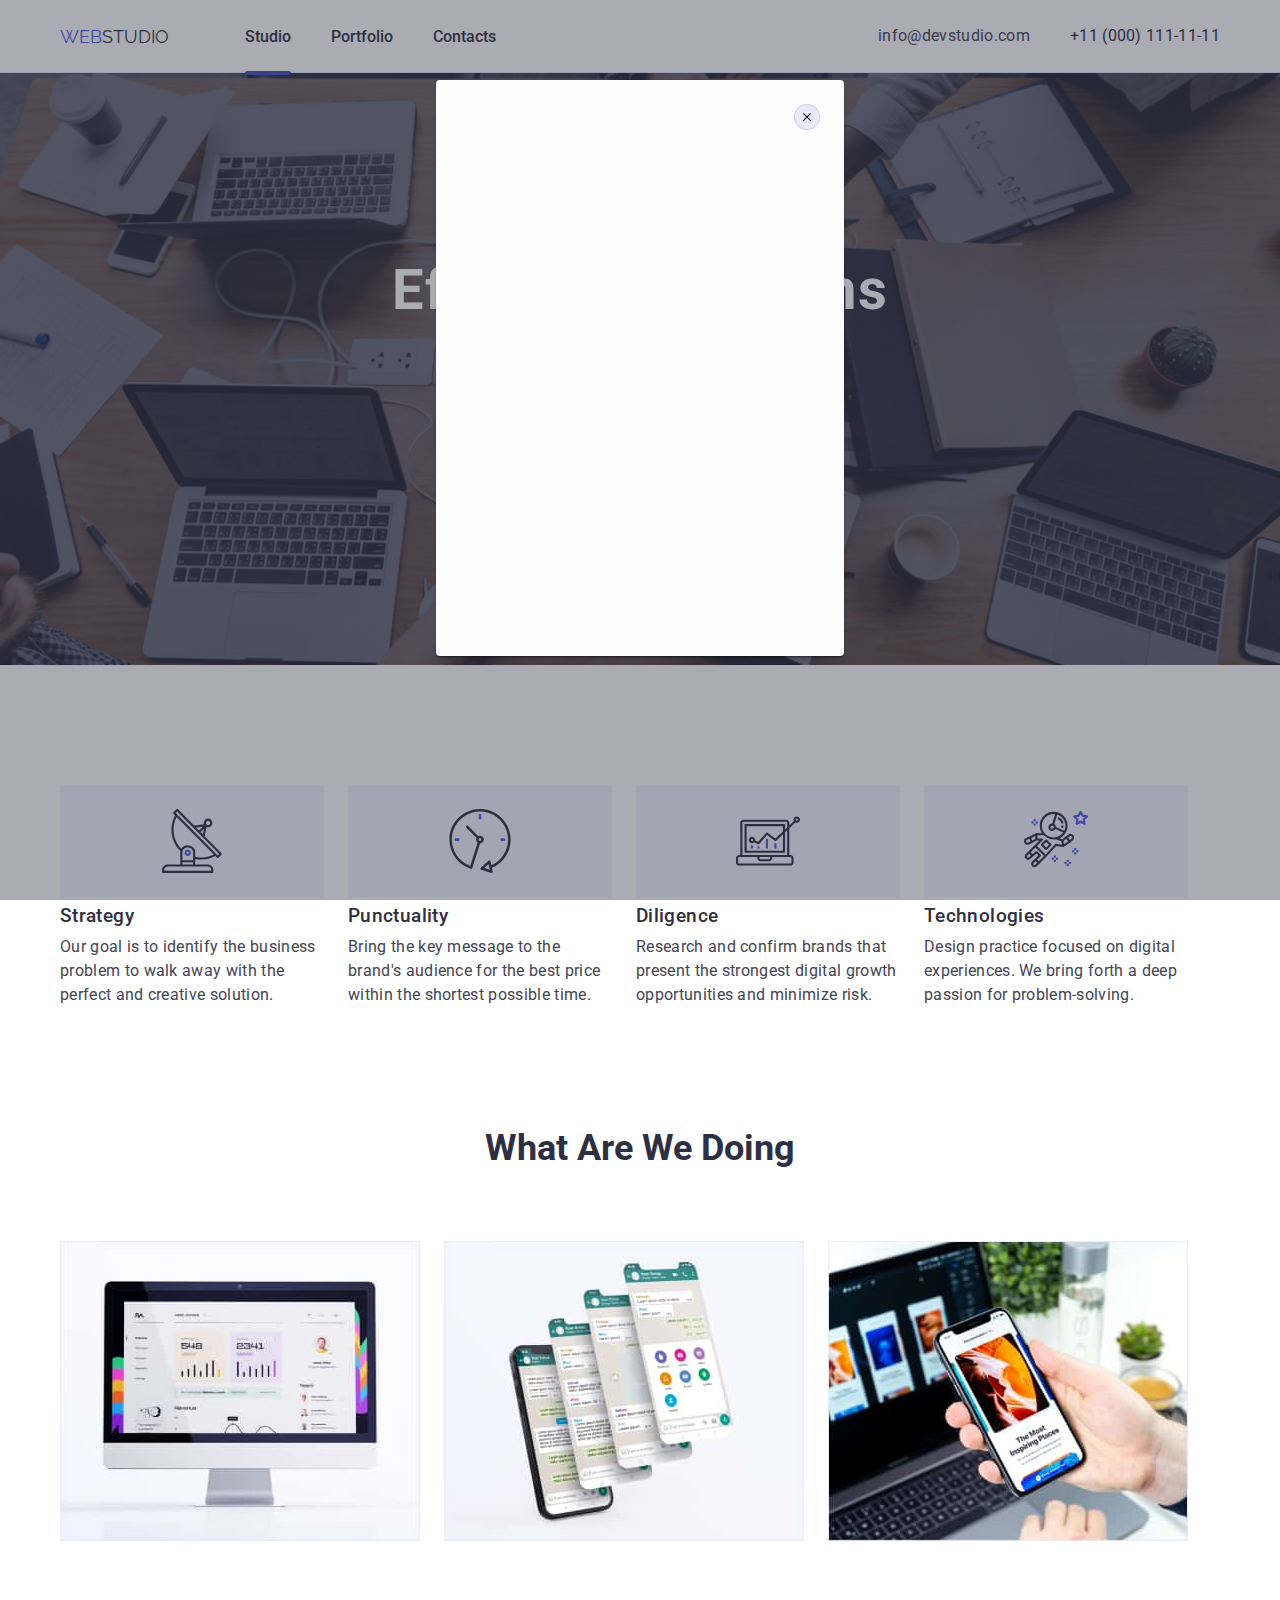
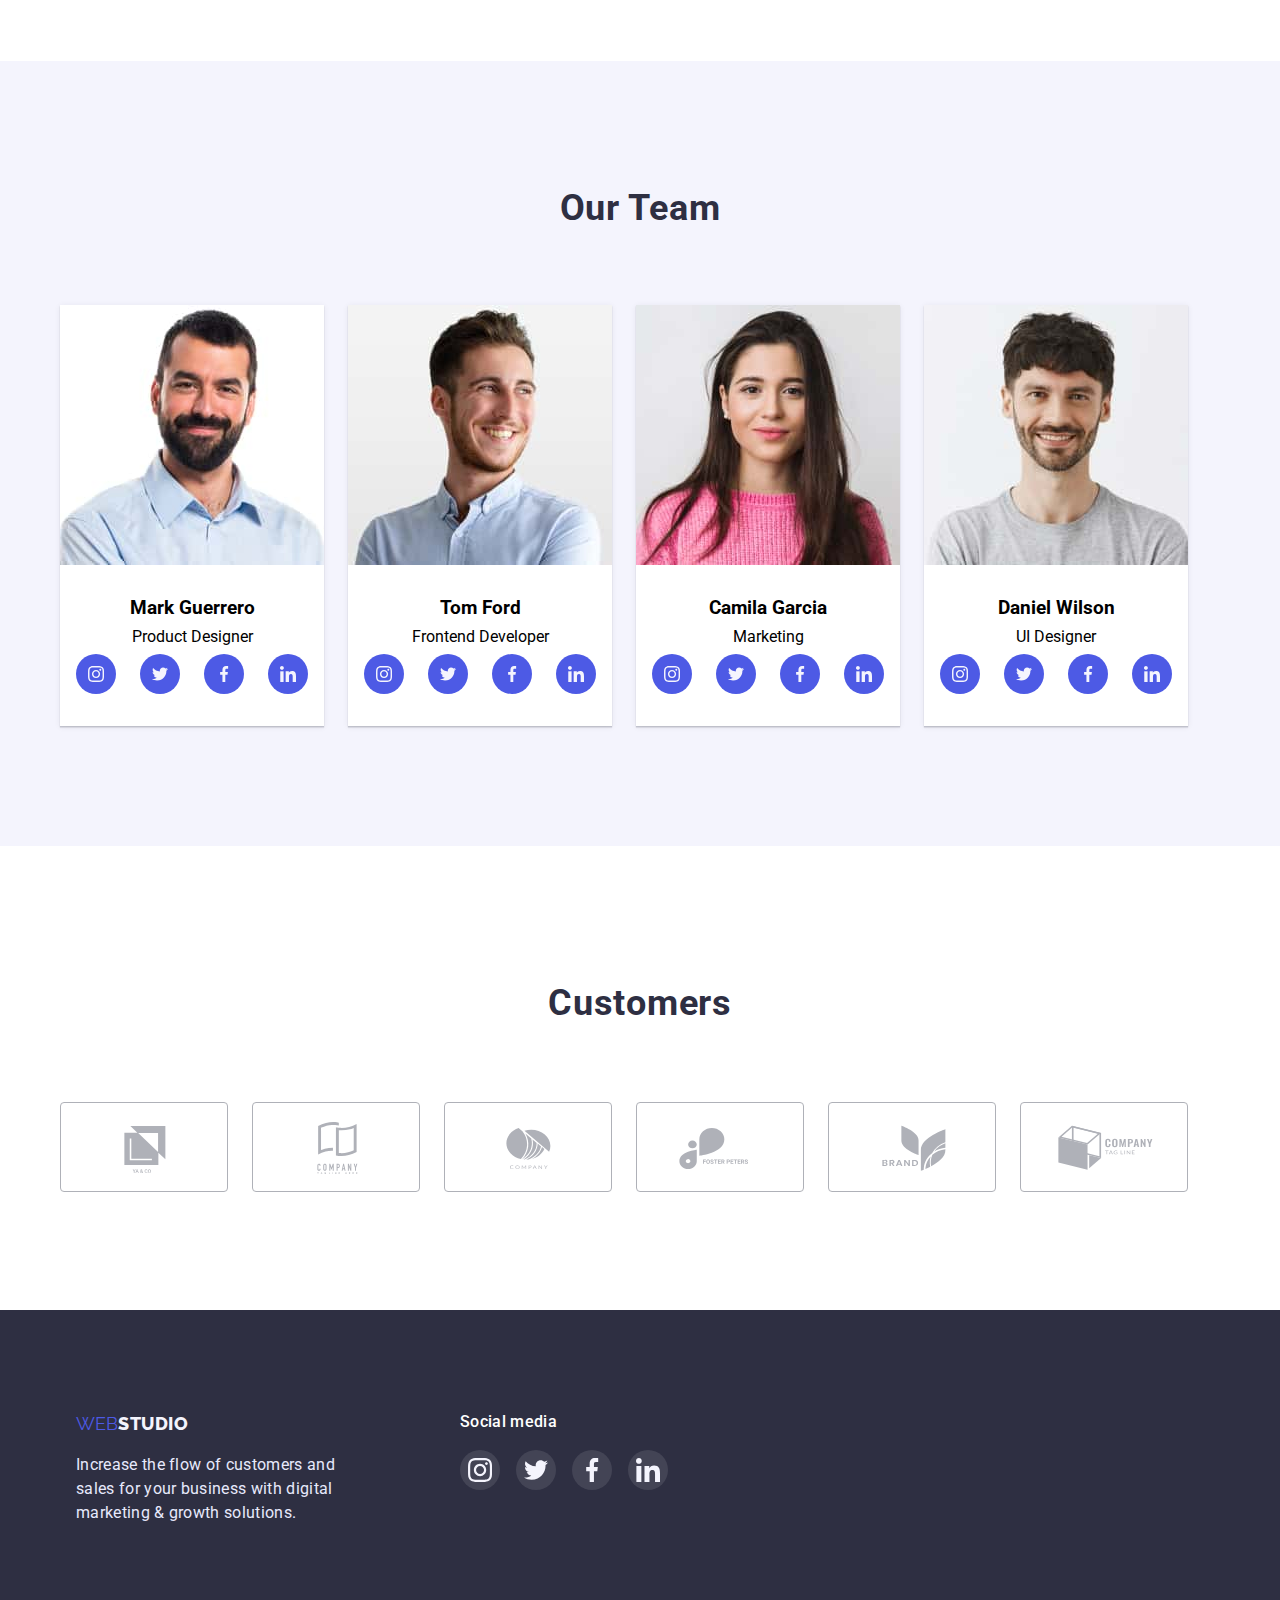
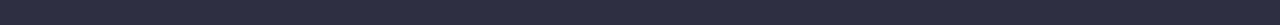
==== index.html @ d7eeb251 "save" ====
<!DOCTYPE html>
<html lang="en">
<head>
    <meta charset="UTF-8">
    <meta http-equiv="X-UA-Compatible" content="IE=edge">
    <meta name="viewport" content="width=device-width, initial-scale=1.0">
    <title>Main Page</title>
    <link rel="stylesheet" href="https://cdnjs.cloudflare.com/ajax/libs/modern-normalize/1.1.0/modern-normalize.min.css"
    integrity="sha512-wpPYUAdjBVSE4KJnH1VR1HeZfpl1ub8YT/NKx4PuQ5NmX2tKuGu6U/JRp5y+Y8XG2tV+wKQpNHVUX03MfMFn9Q=="
    crossorigin="anonymous" referrerpolicy="no-referrer" />
    <link rel="preconnect" href="https://fonts.googleapis.com">
    <link rel="preconnect" href="https://fonts.gstatic.com" crossorigin>
    <link href="https://fonts.googleapis.com/css2?family=Raleway:wght@800&display=swap" rel="stylesheet">
    <link rel="preconnect" href="https://fonts.googleapis.com">
    <link rel="preconnect" href="https://fonts.gstatic.com" crossorigin>
    <link href="https://fonts.googleapis.com/css2?family=Roboto:wght@400;500;700;900&display=swap" rel="stylesheet">
    <link rel="stylesheet" href="./css/styles.css" />
</head>
<body>    
    <header>
        <div class="container_header">
            <nav class="nav">
                <a href="./index.html" class="nav_webstudio"><span class="nav_web">WEB</span><span class="nav_studio">STUDIO</span></a>
                <ul class="menu_nav">
                    <li><a class="studio_nav current" href="./index.html">Studio</a></li>
                    <li><a class="portfolio_nav" href="./portfolio.html">Portfolio</a></li>
                    <li><a class="contacts_nav" href="#">Contacts</a></li>
                </ul>
            </nav>
            <address>
                <ul class="contact_date">
                    <li><a class="email" href="mailto:info@devstudio.com">info@devstudio.com</a></li>
                    <li><a class="tel" href="tel:+110001111111">+11 (000) 111-11-11</a></li>
                </ul>
            </address>
        </div>
    </header>
        <main>
            <section class="hero_image">
                <div class="conteiner_hero">
                    <h1 class="hero_h1">Effective Solutions for Your Busine</h1>
                    <button type="button" class="order">Order Service</button>
                </div>
            </section>
            <section class="section1">
                <div class="conteiner_section1">
                    <ul class="section1_ul">
                        <li class="section_m">
                            <div class="section1_item_block">
                                <svg class="section1_svg_item" width='64' height="64">
                                    <use href="./images/icon-sec-1new.svg#icon-socialsantenna">
                                    </use>
                                </svg> 
                            </div>
                            <h3 class="section1_h3">Strategy</h3>
                            <p class="section_p">Our goal is to identify the business
                            problem to walk away with the perfect and creative solution.</p>
                        </li>
                        <li class="section_m">
                            <div class="section1_item_block">
                                <svg class="section1_svg_item" width='64' height="64">
                                    <use href="./images/icon-sec-1new.svg#icon-socialsclock">
                                    </use>
                                </svg>
                            </div>
                            <h3 class="section1_h3">Punctuality</h3>
                            <p class="section_p">Bring the key message to the brand's audience for the best price within the shortest possible time.</p>
                        </li>
                        <li class="section_m">
                            <div class="section1_item_block">
                                <svg class="section1_svg_item" width='64' height="64">
                                    <use href="./images/icon-sec-1new.svg#icon-socialsdiagram">
                                    </use>
                                </svg>
                            </div>
                            <h3  class="section1_h3">Diligence</h3>
                            <p  class="section_p">Research and confirm brands that present the strongest digital growth opportunities and minimize risk.</p>
                        </li>
                        <li class="section_m">
                            <div class="section1_item_block">
                                <div class="icon-section1">
                                    <a class="section1_item_link" href="#">
                                        <svg class="section1_svg_item" width='64' height="64">
                                            <use href="./images/icon-sec-1new.svg#icon-socialsastronaut">
                                            </use>
                                        </svg>
                                    </a>
                                </div>
                            </div>
                            <h3  class="section1_h3">Technologies</h3>
                            <p  class="section_p">Design practice focused on digital experiences. We bring forth a deep passion for problem-solving.</p>
                        </li>
                    </ul>
                </div>
            </section>
            <section class="section2">
                <div class="conteiner_section2">
                    <h2 class="what">What are we doing</h2>
                    <ul class="doing">
                        <li class="box_img">
                            <img src="./images/pc.jpg" alt="pc" width="360" height="300">
                        </li>
                        <li class="box_img">
                            <img src="./images/mobile.jpg" alt="mobile" width="360" height="300">
                        </li>
                        <li class="box_img">
                                <img src="./images/pc_mobile.jpg" alt="pc_mobile" width="360" height="300">
                        </li>
                    </ul>
                </div>
            </section>
            <section class="section3">
                <div class="conteiner_section3">
                    <h2 class="our">Our Team</h2>
                    <ul class="teame">
                        <li class="teame_card">
                            <img src="./images/card1.jpg" alt="card1" width="264" height="260">
                            <div class="teame_card_d">
                                <h3 class="h3_ourteam">Mark Guerrero</h3>
                                <p class="p_ourteam">Product Designer</p>
                                <div class="section3_item_block">
                                    <ul class="section3_item_block_ul">
                                        <li>
                                            <a class="section3_socials_link" href="#">
                                                <svg class="section3_svg_item" width="16" height="16">
                                                    <use href="./images/socials.svg#icon-socialsinstagram">
                                                    </use>
                                                </svg>
                                            </a>
                                        </li>
                                        <li>
                                            <a class="section3_socials_link" href="#">
                                                <svg class="section3_svg_item" width="16" height="16">
                                                    <use href="./images/socials.svg#icon-socialstwitter">
                                                    </use>
                                                </svg>
                                            </a>
                                        </li>
                                        <li>
                                            <a class="section3_socials_link" href="#">
                                                <svg class="section3_svg_item" width="16" height="16">
                                                    <use href="./images/socials.svg#icon-socialsfacebook">
                                                    </use>
                                                </svg>
                                            </a>
                                        </li>
                                        <li>
                                            <a class="section3_socials_link" href="#">
                                                <svg class="section3_svg_item" width="16" height="16">
                                                    <use href="./images/socials.svg#icon-socialslinkedin">
                                                    </use>
                                                </svg>
                                            </a>
                                        </li>
                                    </ul>
                                </div>
                            </div>
                        </li>
                        <li class="teame_card">
                            <img src="./images/card2.jpg" alt="card2" width="264" height="260">
                            <div class="teame_card_d">
                                <h3 class="h3_ourteam">Tom Ford</h3>
                                <p class="p_ourteam">Frontend Developer</p>
                                <div class="section3_item_block">
                                    <ul class="section3_item_block_ul">
                                        <li>
                                            <a class="section3_socials_link" href="#">
                                                <svg class="section3_svg_item" width="16" height="16">
                                                    <use href="./images/socials.svg#icon-socialsinstagram">
                                                    </use>
                                                </svg>
                                            </a>
                                        </li>
                                        <li>
                                            <a class="section3_socials_link" href="#">
                                                <svg class="section3_svg_item" width="16" height="16">
                                                    <use href="./images/socials.svg#icon-socialstwitter">
                                                    </use>
                                                </svg>
                                            </a>
                                        </li>
                                        <li>
                                            <a class="section3_socials_link" href="#">
                                                <svg class="section3_svg_item" width="16" height="16">
                                                    <use href="./images/socials.svg#icon-socialsfacebook">
                                                    </use>
                                                </svg>
                                            </a>
                                        </li>
                                        <li>
                                            <a class="section3_socials_link" href="#">
                                                <svg class="section3_svg_item" width="16" height="16">
                                                    <use href="./images/socials.svg#icon-socialslinkedin">
                                                    </use>
                                                </svg>
                                            </a>
                                        </li>
                                    </ul>
                                </div>
                            </div>
                        </li>
                        <li class="teame_card">
                            <img src="./images/card3.jpg" alt="card3" width="264" height="260">
                            <div class="teame_card_d">
                                <h3 class="h3_ourteam">Camila Garcia</h3>
                                <p  class="p_ourteam">Marketing</p>
                                <div class="section3_item_block">
                                    <ul class="section3_item_block_ul">
                                        <li>
                                            <a class="section3_socials_link" href="#">
                                                <svg class="section3_svg_item" width="16" height="16">
                                                    <use href="./images/socials.svg#icon-socialsinstagram">
                                                    </use>
                                                </svg>
                                            </a>
                                        </li>
                                        <li>
                                            <a class="section3_socials_link" href="#">
                                                <svg class="section3_svg_item" width="16" height="16">
                                                    <use href="./images/socials.svg#icon-socialstwitter">
                                                    </use>
                                                </svg>
                                            </a>
                                        </li>
                                        <li>
                                            <a class="section3_socials_link" href="#">
                                                <svg class="section3_svg_item" width="16" height="16">
                                                    <use href="./images/socials.svg#icon-socialsfacebook">
                                                    </use>
                                                </svg>
                                            </a>
                                        </li>
                                        <li>
                                            <a class="section3_socials_link" href="#">
                                                <svg class="section3_svg_item" width="16" height="16">
                                                    <use href="./images/socials.svg#icon-socialslinkedin">
                                                    </use>
                                                </svg>
                                            </a>
                                        </li>
                                    </ul>
                                </div>
                            </div>
                        </li>
                        <li class="teame_card">
                            <img src="./images/card4.jpg" alt="card4" width="264" height="260">
                            <div class="teame_card_d">
                                <h3 class="h3_ourteam">Daniel Wilson</h3>
                                <p  class="p_ourteam">UI Designer</p>
                                <div class="section3_item_block">
                                    <ul class="section3_item_block_ul">
                                        <li>
                                            <a class="section3_socials_link" href="#">
                                                <svg class="section3_svg_item" width="16" height="16">
                                                    <use href="./images/socials.svg#icon-socialsinstagram">
                                                    </use>
                                                </svg>
                                            </a>
                                        </li>
                                        <li>
                                            <a class="section3_socials_link" href="#">
                                                <svg class="section3_svg_item" width="16" height="16">
                                                    <use href="./images/socials.svg#icon-socialstwitter">
                                                    </use>
                                                </svg>
                                            </a>
                                        </li>
                                        <li>
                                            <a class="section3_socials_link" href="#">
                                                <svg class="section3_svg_item" width="16" height="16">
                                                    <use href="./images/socials.svg#icon-socialsfacebook">
                                                    </use>
                                                </svg>
                                            </a>
                                        </li>
                                        <li>
                                            <a class="section3_socials_link" href="#">
                                                <svg class="section3_svg_item" width="16" height="16">
                                                    <use href="./images/socials.svg#icon-socialslinkedin">
                                                    </use>
                                                </svg>
                                            </a>
                                        </li>
                                    </ul>
                                </div>
                            </div>
                        </li>
                    </ul>
                </div>
            </section>
            <section class="section4">
                <div class="conteiner_section4">
                    <h2 class="customers">Customers</h2>
                    <ul class="customers_logo">
                        <li class="border_customers_logo">
                            <a class="section4_socials_link" href="#">
                                <svg class="section4_svg_item" width="104" height="56">
                                    <use href="./images/logo.svg#icon-socialslogo1">
                                    </use>
                                </svg>
                            </a>
                        </li>
                        <li class="border_customers_logo">
                            <a class="section4_socials_link" href="#">
                                <svg class="section4_svg_item" width="104" height="56">
                                    <use href="./images/logo.svg#icon-socialslogo2">
                                    </use>
                                </svg>
                            </a>
                        </li>
                        <li class="border_customers_logo">
                            <a class="section4_socials_link" href="#">
                                <svg class="section4_svg_item" width="104" height="56">
                                    <use href="./images/logo.svg#icon-socialslogo3">
                                    </use>
                                </svg>
                            </a>
                        </li>
                        <li class="border_customers_logo">
                            <a class="section4_socials_link" href="#">
                                <svg class="section4_svg_item" width="104" height="56">
                                    <use href="./images/logo.svg#icon-socialslogo4">
                                    </use>
                                </svg>
                            </a>
                        </li>
                        <li class="border_customers_logo">
                            <a class="section4_socials_link" href="#">
                                <svg class="section4_svg_item" width="104" height="56">
                                    <use href="./images/logo.svg#icon-socialslogo5">
                                    </use>
                                </svg>
                            </a>
                        </li>
                        <li class="border_customers_logo">
                            <a class="section4_socials_link" href="#">
                                <svg class="section4_svg_item" width="104" height="56">
                                    <use href="./images/logo.svg#icon-socialslogo6">
                                    </use>
                                </svg>
                            </a>
                        </li>
                    </ul>
                </div>
            </section>
        </main>
    <footer class="footer">
        <div class="container_footer">
            <ul class="footer_websudio">
                <li class="foot_li">
                <a class="footer_webstudio" href="./index.html"><span class="web">WEB</span><span class="studio_foot">STUDIO</span></a>
                <p class="foot_d">Increase the flow of customers and sales for your business with digital marketing & growth solutions.</p>
                </li>
            </ul>
            <div class="footer_item_block">
                <p class="footer_p_text">Social media</p>
                <ul class="footer_item_block_ul">
                    <li>
                        <a class="footer_socials_link" href="#">
                            <svg class="footer_svg_item" width="24" height="24">
                                <use href="./images/socials.svg#icon-socialsinstagram">
                                </use>
                            </svg>
                        </a>
                    </li>
                    <li>
                        <a class="footer_socials_link" href="#">
                            <svg class="footer_svg_item" width="24" height="24">
                                <use href="./images/socials.svg#icon-socialstwitter">
                                </use>
                            </svg>
                        </a>
                    </li>
                    <li>
                        <a class="footer_socials_link" href="#">
                            <svg class="footer_svg_item" width="24" height="24">
                                <use href="./images/socials.svg#icon-socialsfacebook">
                                </use>
                            </svg>
                        </a>
                    </li>
                    <li>
                        <a class="footer_socials_link" href="#">
                            <svg class="footer_svg_item" width="24" height="24">
                                <use href="./images/socials.svg#icon-socialslinkedin">
                                </use>
                            </svg>
                        </a>
                    </li>
                </ul>
            </div>
        </div>
    </footer>
    <div class="backdrop">
        <div class="modal_window">
            <button class="style_button" type="button" width="24" height="24">
                <svg class="modal_window_close" width="8" height="8">
                    <use href="./images/icon-close.svg#icon-closeclose-black-18dp">
                    </use>
                </svg>
            </button>
        </div>
    </div>

    <script src="./js/modal.js"></script>
</body>
</html>
---- css/styles.css ----
:root {
    --background-color:#2E2F42;
    --background-light-color: #F4F4FD;
    --hover-link: #4D5AE5;
    --button-color: #404BBF;
    --border-bottom: #E7E9FC;
    --p_text: #434455;
    --fff: #FFFFFF;
}
body {
    margin: auto;
    font-family: 'Roboto', 'sans-serif';
}
.studio_nav,
.portfolio_nav,
.contacts_nav,
.email,
.tel {
    text-decoration: none;
    color: var(--background-color);
}
.studio_nav:hover, 
.portfolio_nav:hover,
.contacts_nav:hover,
.email:hover,
.tel:hover
.studio_nav:focus,
.portfolio_nav:focus,
.contacts_nav:focus,
.email:focus,
.tel:focus {
    color: var(--hover-link);
}
.studio_nav,
.portfolio_nav,
.contacts_nav{
    position: relative;
}
.studio_nav.current::after,
.portfolio_nav.current::after,
.contacts_nav.current::after {
    width: 100%;
    height: 4px;
    background-color: var(--button-color);
    content: '';
    display: flex;
    border-radius: 2px;
    position: absolute;
    bottom: 0;
    top: 44px;
}
li {
    list-style-type: none;
}
ul {
    margin: 0px;
    padding: 0px;
}
.nav {
    align-items: center;
    display: flex;
}
.nav_webstudio{
    display: flex;
    text-decoration: none;
}
.nav_web {
    display: flex;
    font-family: 'Raleway';
    font-style: normal;
    font-size: 18px;
    color: var(--hover-link);
}
.nav_studio {
    display: flex;
    font-family: 'Raleway';
    font-style: normal;
    font-size: 18px;
    color: var(--background-color);
}
header {
    margin: auto;
    padding: 24px 0px 24px 0px;
    border-bottom: 1px solid var(--border-bottom);
    border-bottom: 1px solid #E7E9FC;
    box-shadow: 
    0px 2px 1px rgba(46, 47, 66, 0.08), 
    0px 1px 1px rgba(46, 47, 66, 0.16), 
    0px 1px 6px rgba(46, 47, 66, 0.08);
}
.container_header {
    display: flex;
    margin: auto;
    width: 1160px;
    padding: 0px 16px;
}
.menu_nav {
    display: flex;
    gap: 40px;
    font-weight: 500;
    font-size: 16px;
    margin-left: 76px;
    color: var(--background-color);
}
address {
    margin-left: auto;
}
.contact_date {
    display: flex;
}
.email {
    font-style: normal;
    font-weight: 400;
    font-size: 16px;
    line-height: 1.5;
    letter-spacing: 0.02em;
    color: var(--p_text);
}
.tel {
    font-style: normal;
    font-weight: 400;
    font-size: 16px;
    line-height: 1.5;
    letter-spacing: 0.02em;
    color: var(p_text);
    margin-left: 40px;
}
.hero_image {
    margin: auto;
    padding: 188px 0px;
    background-image: 
    linear-gradient(rgba(46, 47, 66, 0.7),
    rgba(46, 47, 66, 0.7)), 
    url('../images/people-office.jpg');
    background-position: center;
    background-repeat: no-repeat;
    background-size: 1440px;
}
.conteiner_hero {
    margin: auto;
    width: 496px;
    text-align: center;
}
.hero_h1 {
    text-decoration: none;
    margin: 0px;
    font-style: normal;
    font-size: 56px;
    line-height: 1.07;
    text-align: center;
    letter-spacing: 0.02em;
    color: var(--fff);
}
.order {
    margin-top: 48px;
    width: 169px;
    background: var(--hover-link);
    box-shadow: 0px 4px 4px rgba(0, 0, 0, 0.15);
    border-radius: 4px;
    border-color: var(--hover-link);
    color: var(--fff);
    font-size: 16px;
    font-family: 'Roboto';
    cursor: pointer;
}
.section1_h3 {
    margin: 0px;
    margin-top: 8px;
    font-style: normal;
    font-weight: 500;
    line-height: 1.2;
    letter-spacing: 0.02em;
    color: var(--background-color);
    flex: none;
    order: 0;
    flex-grow: 0;
}
.section_p {
    font-style: normal;
    font-weight: 400;
    font-size: 16px;
    line-height: 1.5;
    letter-spacing: 0.02em;
    color: var(--p_text);
    flex: none;
    order: 1;
    flex-grow: 0;
    margin-top: 8px;
    margin-bottom: 0px;
}
.margin_h3{
    margin: 0px;
    font-style: normal;
    font-weight: 500;
    font-size: 20px;
    line-height: 1.2;
    letter-spacing: 0.02em;
    color: var(--background-color);
    flex: none;
    order: 0;
    flex-grow: 0;
}
.margin_p {
    margin: 0px;
    margin-top: 8px;
    font-style: normal;
    font-weight: 400;
    font-size: 16px;
    line-height: 1.5;
    letter-spacing: 0.02em;
    color: var(--p_text);
    flex: none;
    order: 0;
}
.what {
    margin: 0px 0px;
    font-style: normal;
    font-weight: 700;
    font-size: 36px;
    text-align: center;
    text-transform: capitalize;
    color: var(--background-color);
}
.doing {
    margin-top: 72px;
    display: flex;
    gap: 24px;
}
.section1 {
    padding: 120px 0px 0px 0px;
}
.conteiner_section1 {
    margin: auto;
    width: 1160px;
    padding: 0px 16px;
}
.section2 {
    padding: 120px 0px 120px 0px;
}
.conteiner_section2 {
    margin: auto;
    width: 1160px;
    padding: 0px 16px;
}
.section3 {
    padding: 120px 0px 120px 0px;
    background: var(--background-light-color);
}
.conteiner_section3 {
    width: 1160px;
    padding: 0px 16px;
    margin: auto;
}
.section1_ul {
    display: flex;
    gap: 24px;
}
.section_m {
    width: 264px;
}
.our {
    margin: 0px;
    font-style: normal;
    font-weight: 700;
    font-size: 36px;
    line-height: 1.5;
    text-align: center;
    letter-spacing: 0.02em;
    text-transform: capitalize;
    color: var(--background-color);
}
.teame_card_d {
    padding: 32px 0px;
    margin: auto;
}
.h3_ourteam {
    margin: 0px;
}
.p_ourteam {
    margin: 0px;
    margin-top: 8px;
}
.teame {
    display: flex;
    gap: 24px;
    margin-top: 70px;
}
.teame_card {
    text-align: center;
    background-color: var(--fff);
    box-shadow: 
    0px 1px 6px rgba(46, 47, 66, 0.08), 
    0px 1px 1px rgba(46, 47, 66, 0.16), 
    0px 2px 1px rgba(46, 47, 66, 0.08);
}
.footer {
    padding: 100px 0px;
    background: var(--background-color);
}
.container_footer {
    width: 1160px;
    padding: 0px 16px;
    margin: auto;
}
.footer_webstudio {
    text-decoration: none;
}
.web {
    color: var(--hover-link);
    font-size: 18px;
    font-family: 'Raleway';
}
.studio_foot {
    font-family: 'Raleway';
    font-style: normal;
    font-weight: 800;
    font-size: 18px;
    line-height: 1.5;
    align-items: center;
    letter-spacing: 0.03em;
    text-transform: uppercase;
    color: var(--background-light-color);
}
.foot_li {
    width: 264px;
    margin: auto;
}
.foot_d {
    margin: 0px;
    margin-top: 16px;
    font-weight: 400;
    font-size: 16px;
    width: 264px;
    line-height: 1.5;
    letter-spacing: 0.02em;
    color: var(--border-bottom);
}
.section_filter {
    padding: 96px 0px 120px 0px;
}
.container_filter {
    width: 1160px;
    margin: 0 auto;
    padding: 0 16px;
    box-sizing: border-box;
    color: var(--hover-link);
}
.filter {
    margin: auto;
    display: flex;
    gap: 24px;
    justify-content: center;
}
button {
    font-weight: 500;
    border: 0;
    padding: 0%;
    font-size: 16px;
    line-height: 1.5;
    padding: 12px 24px;
    color: var(--hover-link);
    background: var(--background-light-color);
    border-radius: 4px;
    font-family: 'Roboto';
    cursor: pointer;
}
button:hover,
button:focus {
    background: var(--button-color);
    color: var(--fff);
    box-shadow: 
    0px 1px 6px rgba(46, 47, 66, 0.08), 
    0px 1px 1px rgba(46, 47, 66, 0.16), 
    0px 2px 1px rgba(46, 47, 66, 0.08);
}
.position {
    font-style: normal;
    font-weight: 500;
    cursor: pointer;
    font-family: 'Roboto';
}
img {
    display: block;
}
.all_img {
    width: 1128px;
    margin-top: 72px;
    display: flex;
    flex-wrap: wrap;
    gap: 48px 24px;
    justify-content: center;
}
.block_img:hover,
.block_img:focus {
    cursor: pointer;
    box-shadow: 
    0px 1px 6px rgba(46, 47, 66, 0.08), 
    0px 1px 1px rgba(46, 47, 66, 0.16), 
    0px 2px 1px rgba(46, 47, 66, 0.08);
}
.block_img_d {
    padding: 32px 16px;
    margin: auto;
    border-left: 1px solid var(--border-bottom);
    border-right: 1px solid var(--border-bottom);
    border-bottom: 1px solid var(--border-bottom);
}
.h1_delete {
    display: none;
}

/* Block 1 - icon */
.section1_item_block {
    width: 264px;
    height: 112px;
    background-color: var(--background-light-color);
    align-items: center;
    display: flex;
    justify-content: center;
}
/* Block 3 - icon OUR TEAM */
.section3_item_block {
    display: block;
    padding: 0px 16px;
}
.section3_item_block_ul {
    margin-top: 8px;
    display: flex;
    gap: 0px 24px;
}
.section3_socials_link {
    display: flex;
    align-items: center;
    justify-content: center;
    width: 40px;
    height: 40px;
    background-color: var(--hover-link);
    border-radius: 50%;
}
.section3_socials_link:hover,
.section3_socials_link:focus {
    background-color: var(--button-color);
}
.section3_svg_item {
    fill: var(--background-light-color)
}
.section3_svg_item:hover,
.section3_svg_item:focus {
    fill: var(--background-light-color);
}
/* Block 4 */
.section4 {
    padding: 130px 0px 120px 0px;
}
.conteiner_section4 {
    width: 1160px;
    margin: auto;
    padding: 0 16px;
}
.customers {
    margin: 0px;
    font-weight: 700;
    font-size: 36px;
    line-height: 1.5;
    text-align: center;
    letter-spacing: 0.02em;
    text-transform: capitalize;
    color: var(--background-color);
}
.customers_logo {
    margin-top: 72px;
    display: flex;
    gap: 24px;
}
.border_customers_logo {
    display: flex;
    width: 168px;
    height: 88px;
    box-sizing: border-box;
}
.section4_socials_link {
    margin: auto;
    width: 100%;
    height: 100%;
    border: 1px solid #AFB1B8;
    border-radius: 4px;
    fill: #AFB1B8;
    align-items: center;
    display: flex;
    justify-content: center;
}
.section4_socials_link:hover,
.section4_socials_link:focus {
    border: 1px solid var(--button-color);
    fill: var(--button-color);
}
/* Footter social */
.container_footer{
    box-sizing: border-box;
    display: flex;
}
.footer_item_block {
    margin-left: 120px;
}
.footer_p_text {
    margin: 0px;
    font-weight: 500;
    font-size: 16px;
    line-height: 24px;
    letter-spacing: 0.02em;
    color: var(--fff);
}
.footer_item_block_ul {
    margin-top: 16px;
    display: flex;
    gap: 0px 16px;
}
.footer_socials_link {
    display: flex;
    align-items: center;
    justify-content: center;
    width: 40px;
    height: 40px;
    background-color: rgba(255, 255, 255, 0.1);
    border-radius: 50%;
}
.footer_socials_link:hover,
.footer_socials_link:focus {
    background-color: #31D0AA;;
}
.footer_svg_item {
    fill: var(--background-light-color)
}

.sfooter_svg_item:hover,
.footer_svg_item:focus {
    fill: var(--background-light-color);
}
/* Description img on portfolio */
.img_text_description {
    display: block;
    position: relative;
    overflow: hidden;
}
.info_img_portfolio {
    position: absolute;
    top: 0;
    left: 0;
    width: 100%;
    height: 100%;
    background: var(--hover-link);
    background-blend-mode: soft-light;
    mix-blend-mode: normal;
    transform: translateY(100%);
    transition: transform 250ms;
}
.block_img:hover .info_img_portfolio {
    transform: translateY(0);
}
.text_info_img_portfolio {
    margin: 0px;
    color: var(--background-light-color);
    font-weight: 400;
    font-size: 16px;
    line-height: 24px;
    letter-spacing: 0.02em;
    padding: 40px 32px 164px;
}
/* Modal window surway form */
.backdrop {
    position: fixed;
    display: flex;
    top: 0;
    left: 0;
    width: 100%;
    height: 100%;
    background: rgba(46, 47, 66, 0.4);
}
.modal_window {
    position: relative;
    background: #FCFCFC;
    box-shadow:
    0px 1px 1px rgba(0, 0, 0, 0.14),
    0px 1px 3px rgba(0, 0, 0, 0.12),
    0px 2px 1px rgba(0, 0, 0, 0.2);
    border-radius: 4px;
    width: 408px;
    height: 576px;
    margin: 80px auto;
}
.style_button {
    position: absolute;
    top: 24px;
    right: 24px;
    line-height: 0;
    text-decoration: none;
    padding: 8px;
    border-radius: 50%;
    background: var(--border-bottom);
    border: 1px solid rgba(0, 0, 0, 0.1);
} 
.style_button:hover {
    fill: var(--fff);
}
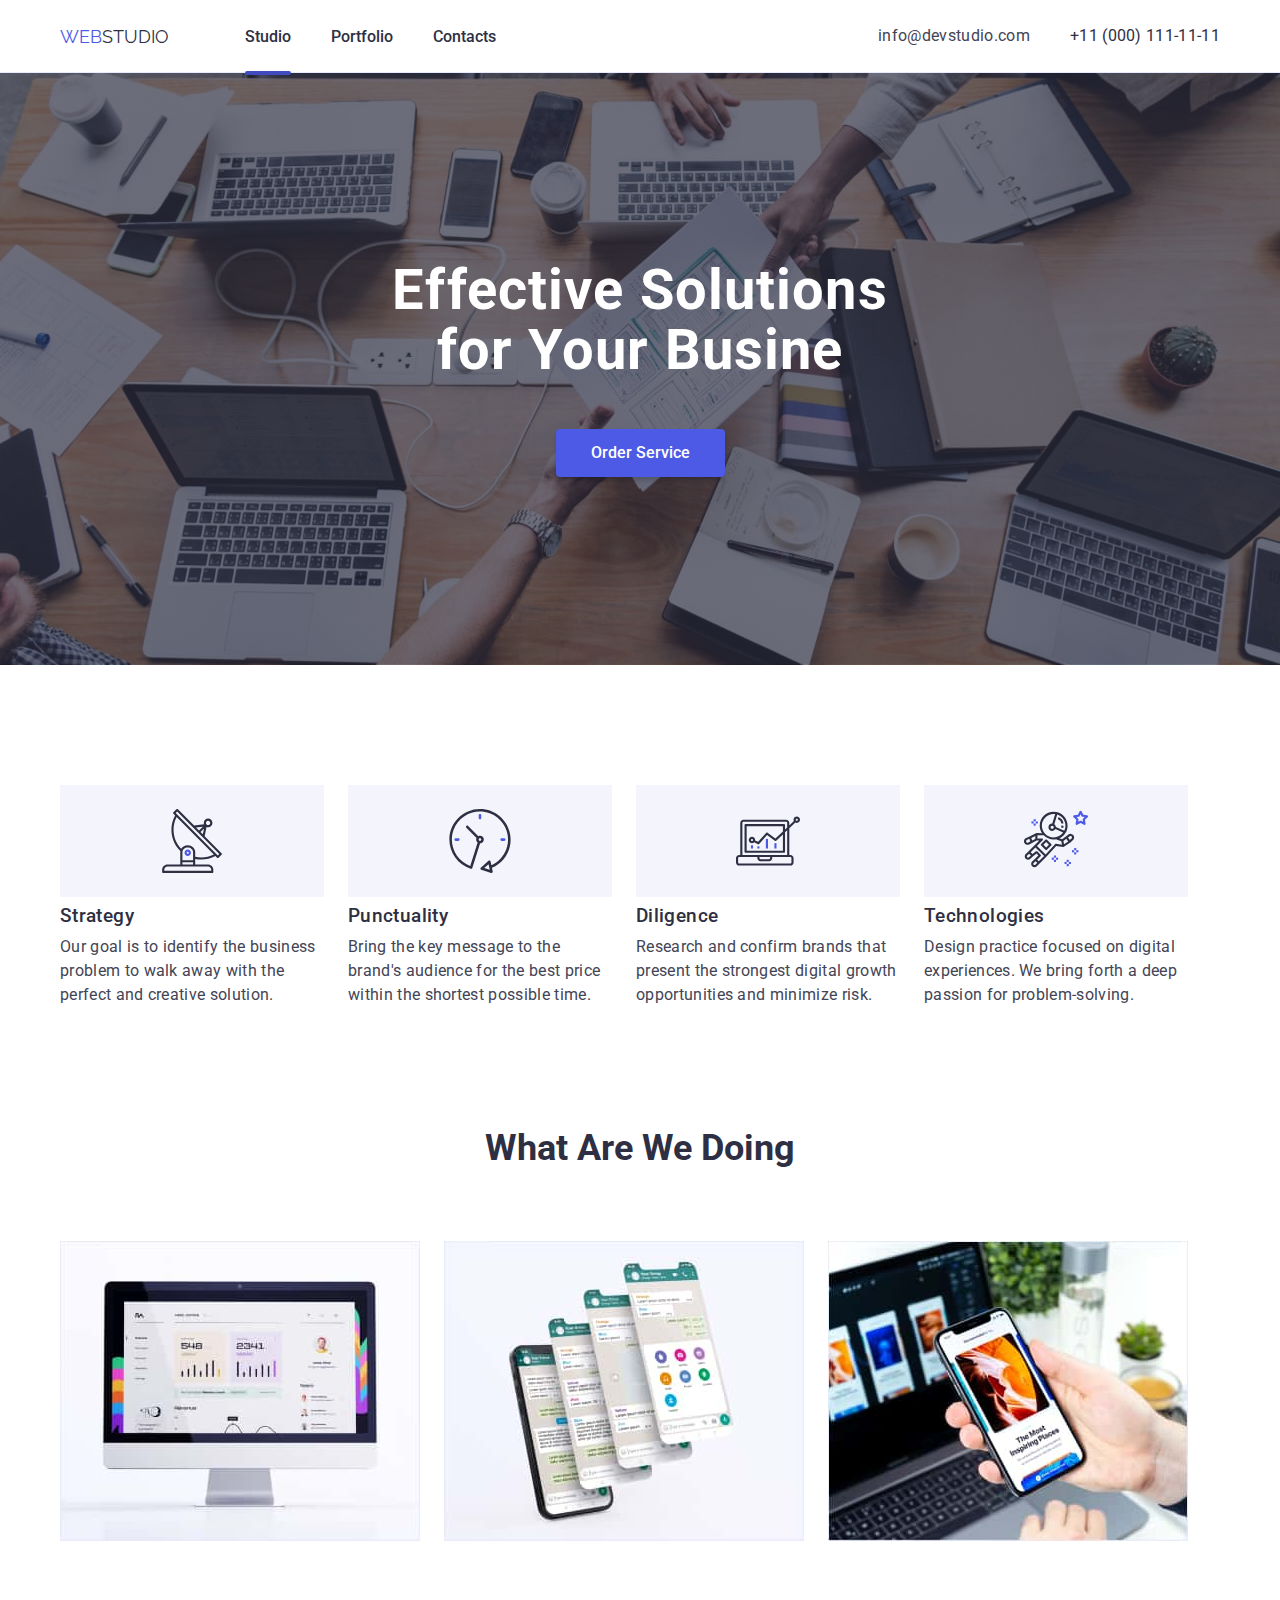
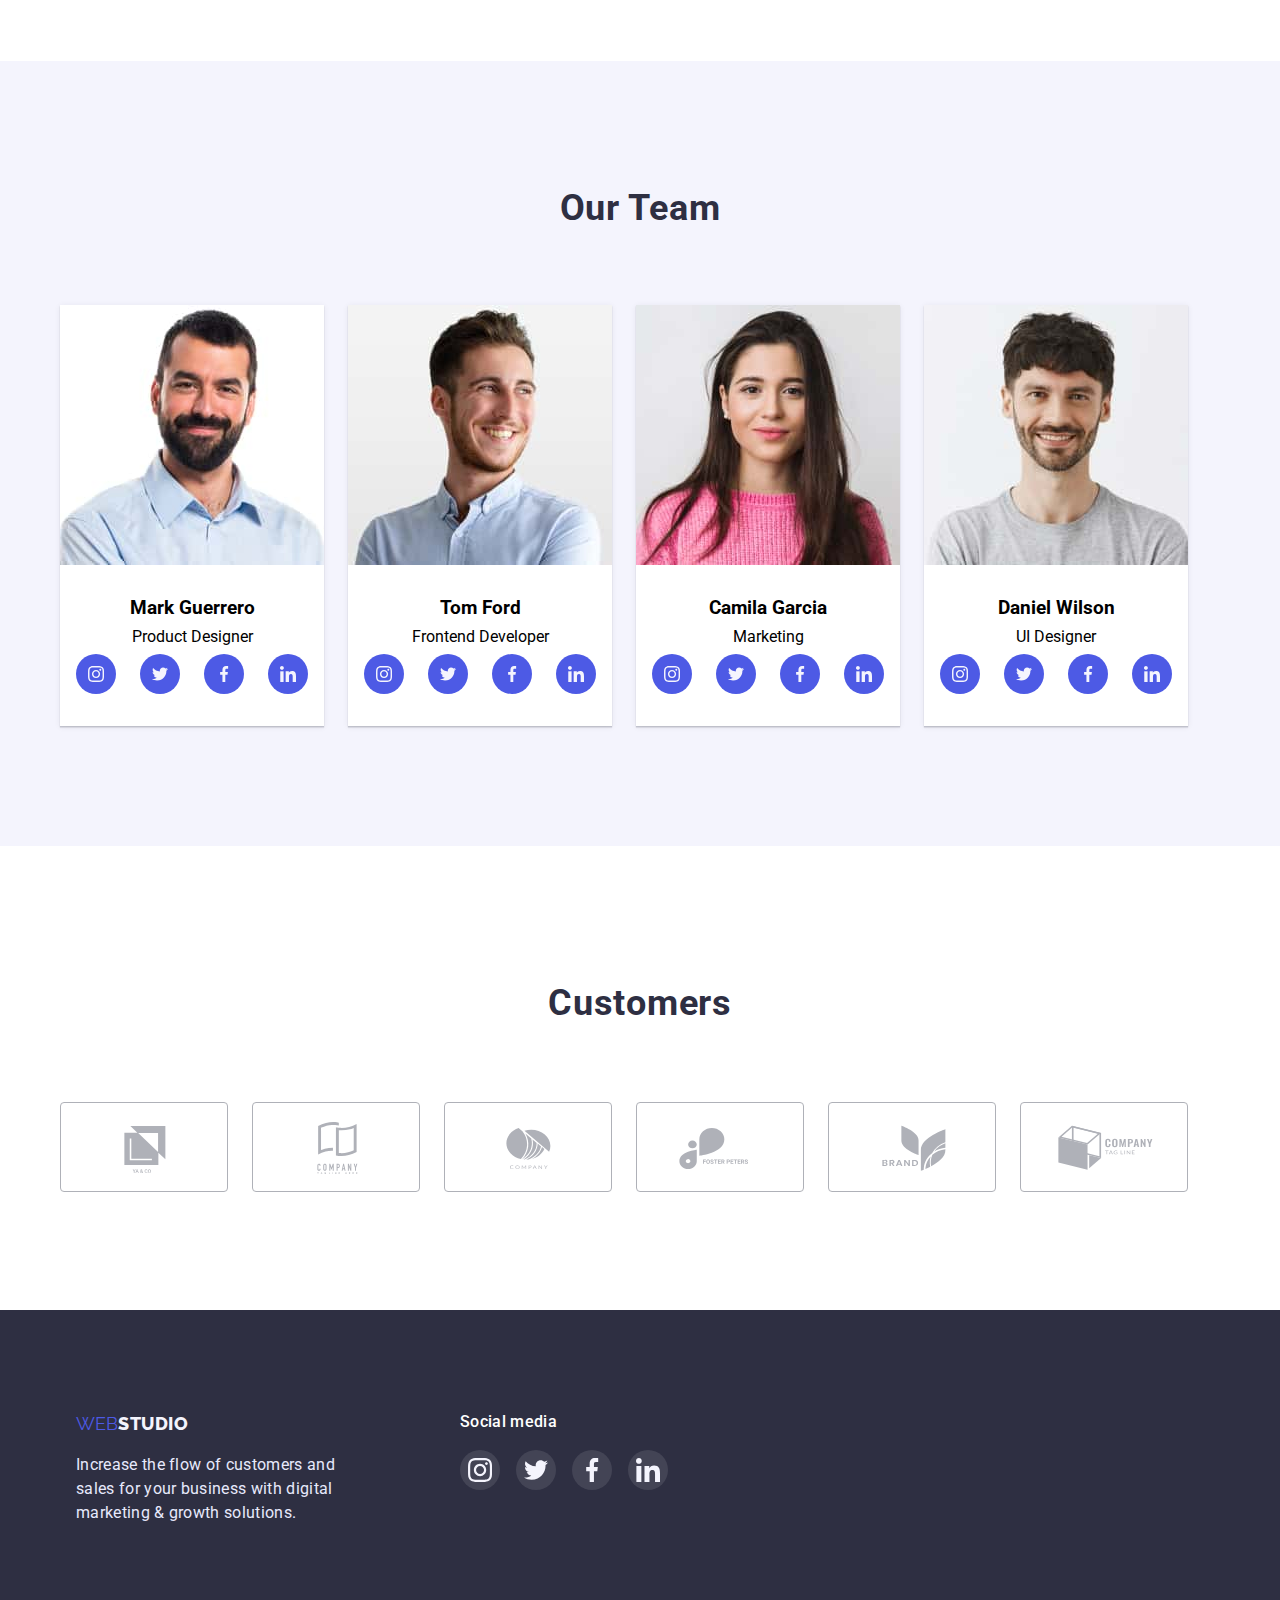
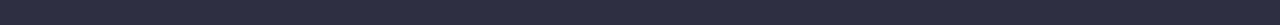
==== commit 38754142: "save" ====
--- a/index.html
+++ b/index.html
@@ -39,7 +39,7 @@
             <section class="hero_image">
                 <div class="conteiner_hero">
                     <h1 class="hero_h1">Effective Solutions for Your Busine</h1>
-                    <button type="button" class="order">Order Service</button>
+                    <button type="button" class="order" data-modal-open>Order Service</button>
                 </div>
             </section>
             <section class="section1">
@@ -391,17 +391,16 @@
             </div>
         </div>
     </footer>
-    <div class="backdrop">
-        <div class="modal_window">
+    <div class="backdrop is-hidden" data-modal>
+        <div class="modal_window" data-modal-close>
             <button class="style_button" type="button" width="24" height="24">
-                <svg class="modal_window_close" width="8" height="8">
+                <svg class="modal_window_close" width="8" height="8" data-modal-close>
                     <use href="./images/icon-close.svg#icon-closeclose-black-18dp">
                     </use>
                 </svg>
             </button>
         </div>
     </div>
-
     <script src="./js/modal.js"></script>
 </body>
 </html>--- a/css/styles.css
+++ b/css/styles.css
@@ -6,6 +6,7 @@
     --border-bottom: #E7E9FC;
     --p_text: #434455;
     --fff: #FFFFFF;
+    --transition: 250ms cubic-bezier(0.4, 0, 0.2, 1);
 }
 body {
     margin: auto;
@@ -30,6 +31,8 @@
 .email:focus,
 .tel:focus {
     color: var(--hover-link);
+    animation-name: animate;
+    transition: var(--transition);
 }
 .studio_nav,
 .portfolio_nav,
@@ -372,6 +375,7 @@
     0px 1px 6px rgba(46, 47, 66, 0.08), 
     0px 1px 1px rgba(46, 47, 66, 0.16), 
     0px 2px 1px rgba(46, 47, 66, 0.08);
+    transition: var(--transition);
 }
 .position {
     font-style: normal;
@@ -397,6 +401,7 @@
     0px 1px 6px rgba(46, 47, 66, 0.08), 
     0px 1px 1px rgba(46, 47, 66, 0.16), 
     0px 2px 1px rgba(46, 47, 66, 0.08);
+    transition: var(--transition);
 }
 .block_img_d {
     padding: 32px 16px;
@@ -440,6 +445,7 @@
 .section3_socials_link:hover,
 .section3_socials_link:focus {
     background-color: var(--button-color);
+    transition: var(--transition);
 }
 .section3_svg_item {
     fill: var(--background-light-color)
@@ -447,6 +453,7 @@
 .section3_svg_item:hover,
 .section3_svg_item:focus {
     fill: var(--background-light-color);
+    transition: var(--transition);
 }
 /* Block 4 */
 .section4 {
@@ -493,6 +500,7 @@
 .section4_socials_link:focus {
     border: 1px solid var(--button-color);
     fill: var(--button-color);
+    transition: var(--transition);
 }
 /* Footter social */
 .container_footer{
@@ -527,6 +535,7 @@
 .footer_socials_link:hover,
 .footer_socials_link:focus {
     background-color: #31D0AA;;
+    transition: var(--transition);
 }
 .footer_svg_item {
     fill: var(--background-light-color)
@@ -535,6 +544,7 @@
 .sfooter_svg_item:hover,
 .footer_svg_item:focus {
     fill: var(--background-light-color);
+    transition: var(--transition);
 }
 /* Description img on portfolio */
 .img_text_description {
@@ -554,8 +564,10 @@
     transform: translateY(100%);
     transition: transform 250ms;
 }
-.block_img:hover .info_img_portfolio {
+.block_img:hover .info_img_portfolio,
+.block_img:focus .info_img_portfolio {
     transform: translateY(0);
+    transition: var(--transition);
 }
 .text_info_img_portfolio {
     margin: 0px;
@@ -569,24 +581,32 @@
 /* Modal window surway form */
 .backdrop {
     position: fixed;
-    display: flex;
     top: 0;
     left: 0;
     width: 100%;
     height: 100%;
+    padding: 88px 0px 13px 0px;
     background: rgba(46, 47, 66, 0.4);
+}
+.backdrop.is-hidden {
+    opacity: 0;
+    visibility: hidden;
+    pointer-events: none;
 }
 .modal_window {
     position: relative;
+    border-radius: 4px;
+    overflow: auto;
+    margin: auto;
+    width: 100%;
+    height: 100%;
+    max-width: 408px;
+    max-height: 576px;
     background: #FCFCFC;
     box-shadow:
     0px 1px 1px rgba(0, 0, 0, 0.14),
     0px 1px 3px rgba(0, 0, 0, 0.12),
     0px 2px 1px rgba(0, 0, 0, 0.2);
-    border-radius: 4px;
-    width: 408px;
-    height: 576px;
-    margin: 80px auto;
 }
 .style_button {
     position: absolute;
@@ -599,6 +619,8 @@
     background: var(--border-bottom);
     border: 1px solid rgba(0, 0, 0, 0.1);
 } 
-.style_button:hover {
+.style_button:hover,
+.style_button:focus {
     fill: var(--fff);
+    transition: var(--transition);
 }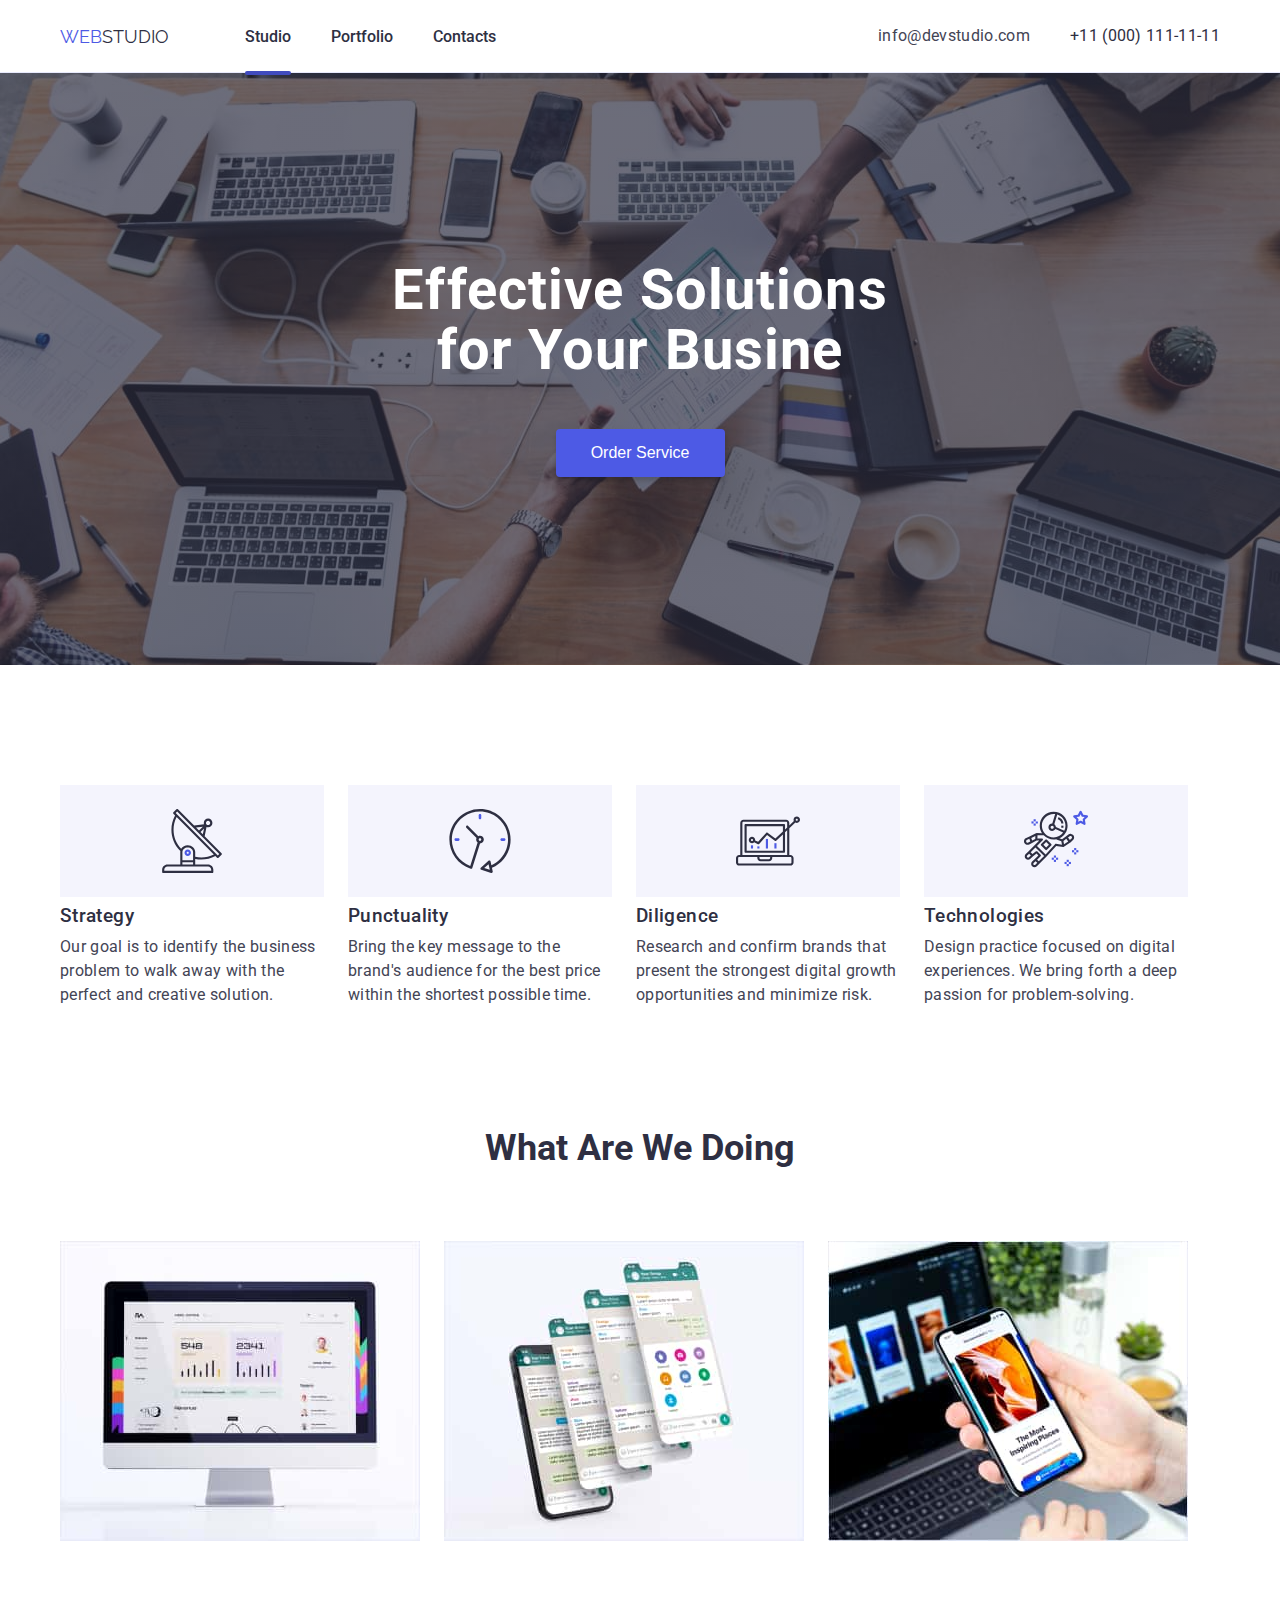
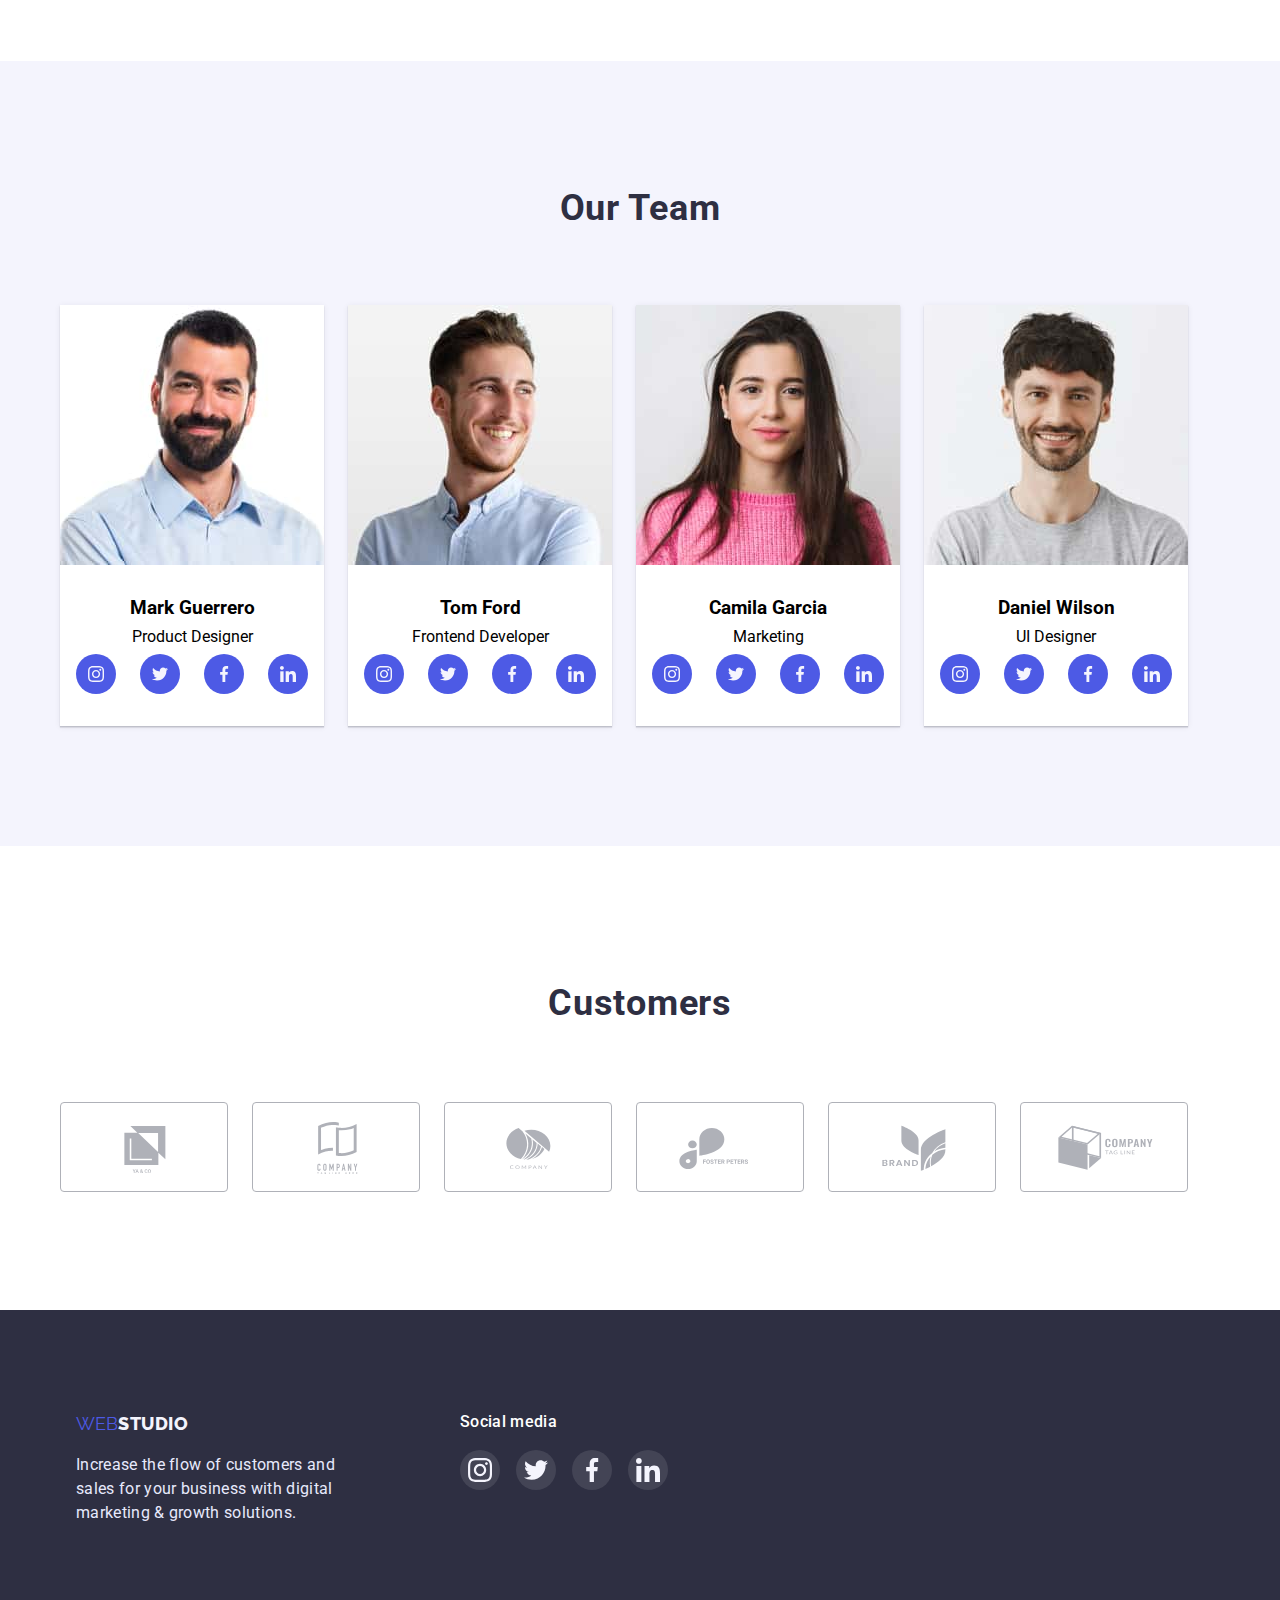
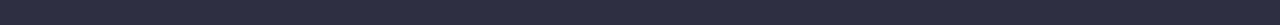
==== commit c087c6e4: "save" ====
--- a/index.html
+++ b/index.html
@@ -392,9 +392,9 @@
         </div>
     </footer>
     <div class="backdrop is-hidden" data-modal>
-        <div class="modal_window" data-modal-close>
-            <button class="style_button" type="button" width="24" height="24">
-                <svg class="modal_window_close" width="8" height="8" data-modal-close>
+        <div class="modal_window">
+            <button class="style_button" type="button" width="24" height="24" data-modal-close>
+                <svg class="modal_window_close" width="8" height="8">
                     <use href="./images/icon-close.svg#icon-closeclose-black-18dp">
                     </use>
                 </svg>
--- a/css/styles.css
+++ b/css/styles.css
@@ -19,6 +19,7 @@
 .tel {
     text-decoration: none;
     color: var(--background-color);
+    transition: color var(--transition);
 }
 .studio_nav:hover, 
 .portfolio_nav:hover,
@@ -31,8 +32,6 @@
 .email:focus,
 .tel:focus {
     color: var(--hover-link);
-    animation-name: animate;
-    transition: var(--transition);
 }
 .studio_nav,
 .portfolio_nav,
@@ -156,15 +155,23 @@
 }
 .order {
     margin-top: 48px;
+    font-weight: 500;
+    border: 0;
+    padding: 0%;
+    font-size: 16px;
+    line-height: 1.5;
+    padding: 12px 24px;
     width: 169px;
     background: var(--hover-link);
     box-shadow: 0px 4px 4px rgba(0, 0, 0, 0.15);
     border-radius: 4px;
-    border-color: var(--hover-link);
     color: var(--fff);
-    font-size: 16px;
-    font-family: 'Roboto';
     cursor: pointer;
+    transition: background-color var(--transition);
+}
+.order:hover,
+.order:focus {
+    background: var(--button-color);
 }
 .section1_h3 {
     margin: 0px;
@@ -354,7 +361,7 @@
     gap: 24px;
     justify-content: center;
 }
-button {
+.button_filter {
     font-weight: 500;
     border: 0;
     padding: 0%;
@@ -362,20 +369,20 @@
     line-height: 1.5;
     padding: 12px 24px;
     color: var(--hover-link);
+    border: 1px solid #E7E9FC;
     background: var(--background-light-color);
     border-radius: 4px;
     font-family: 'Roboto';
     cursor: pointer;
-}
-button:hover,
-button:focus {
-    background: var(--button-color);
+    transition: color var(--transition),
+    background-color var(--transition),
+    border var(--transition);
+}
+.button_filter:hover,
+.button_filter:focus {
+    background-color: var(--button-color);
+    border: var(--button-color);
     color: var(--fff);
-    box-shadow: 
-    0px 1px 6px rgba(46, 47, 66, 0.08), 
-    0px 1px 1px rgba(46, 47, 66, 0.16), 
-    0px 2px 1px rgba(46, 47, 66, 0.08);
-    transition: var(--transition);
 }
 .position {
     font-style: normal;
@@ -441,19 +448,19 @@
     height: 40px;
     background-color: var(--hover-link);
     border-radius: 50%;
+    transition: background-color var(--transition);
 }
 .section3_socials_link:hover,
 .section3_socials_link:focus {
     background-color: var(--button-color);
-    transition: var(--transition);
 }
 .section3_svg_item {
-    fill: var(--background-light-color)
+    fill: var(--background-light-color);
+    transition: background-color var(--transition);
 }
 .section3_svg_item:hover,
 .section3_svg_item:focus {
     fill: var(--background-light-color);
-    transition: var(--transition);
 }
 /* Block 4 */
 .section4 {
@@ -495,12 +502,13 @@
     align-items: center;
     display: flex;
     justify-content: center;
+    transition: fill var(--transition),
+    border var(--transition);
 }
 .section4_socials_link:hover,
 .section4_socials_link:focus {
     border: 1px solid var(--button-color);
     fill: var(--button-color);
-    transition: var(--transition);
 }
 /* Footter social */
 .container_footer{
@@ -531,26 +539,27 @@
     height: 40px;
     background-color: rgba(255, 255, 255, 0.1);
     border-radius: 50%;
+    transition: background-color var(--transition);
 }
 .footer_socials_link:hover,
 .footer_socials_link:focus {
     background-color: #31D0AA;;
-    transition: var(--transition);
 }
 .footer_svg_item {
-    fill: var(--background-light-color)
+    fill: var(--background-light-color);
+    transition: fill var(--transition);
 }
 
-.sfooter_svg_item:hover,
+.footer_svg_item:hover,
 .footer_svg_item:focus {
     fill: var(--background-light-color);
-    transition: var(--transition);
 }
 /* Description img on portfolio */
 .img_text_description {
     display: block;
     position: relative;
     overflow: hidden;
+    transform: translateY(0);
 }
 .info_img_portfolio {
     position: absolute;
@@ -567,7 +576,13 @@
 .block_img:hover .info_img_portfolio,
 .block_img:focus .info_img_portfolio {
     transform: translateY(0);
-    transition: var(--transition);
+}
+.link_block_img_portdolio{
+    text-decoration: none;
+}
+.link_block_img_portdolio:hover .info_img_portfolio,
+.link_block_img_portdolio:focus .info_img_portfolio {
+    transform: translateY(0);
 }
 .text_info_img_portfolio {
     margin: 0px;
@@ -587,6 +602,7 @@
     height: 100%;
     padding: 88px 0px 13px 0px;
     background: rgba(46, 47, 66, 0.4);
+    transition: var(--transition);
 }
 .backdrop.is-hidden {
     opacity: 0;
@@ -618,9 +634,12 @@
     border-radius: 50%;
     background: var(--border-bottom);
     border: 1px solid rgba(0, 0, 0, 0.1);
+    transition: fill var(--transition),
+    background-color var(--transition);
 } 
 .style_button:hover,
 .style_button:focus {
     fill: var(--fff);
-    transition: var(--transition);
+    background-color: var(--button-color);
+    
 }